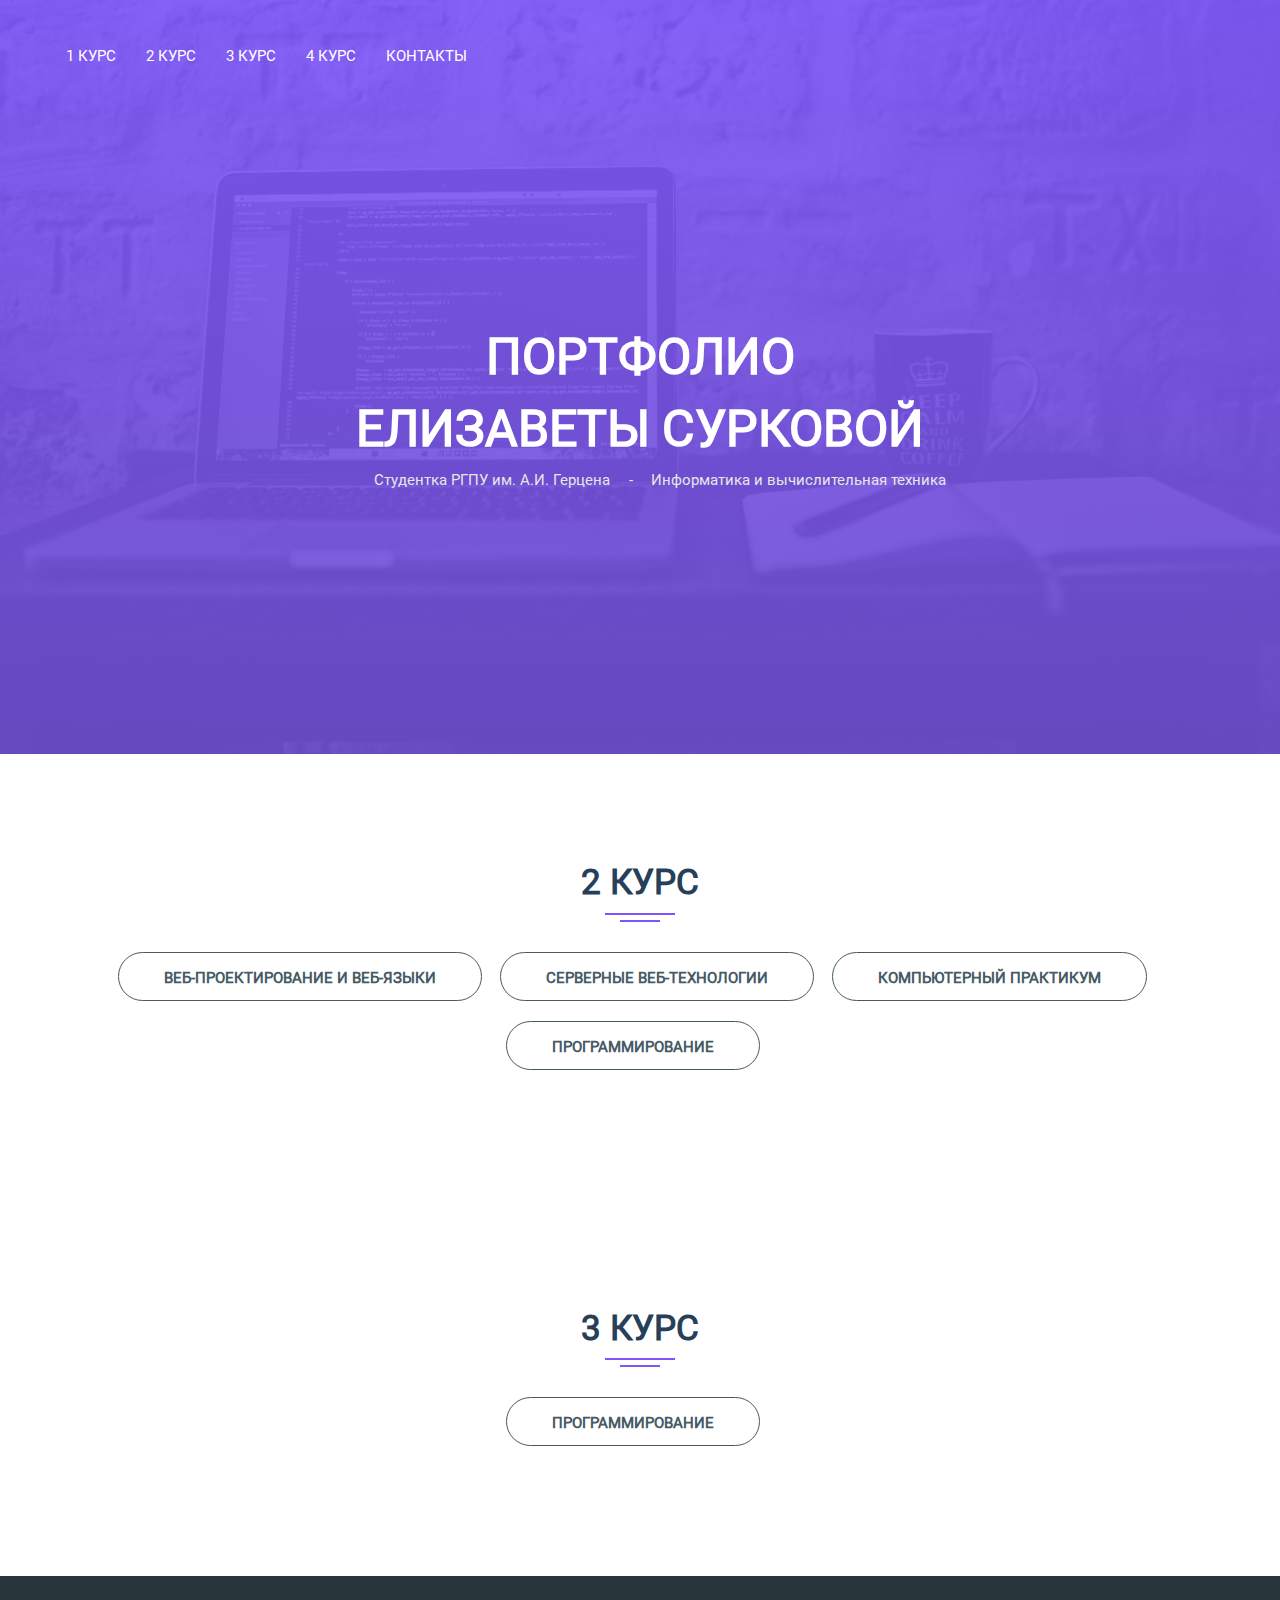
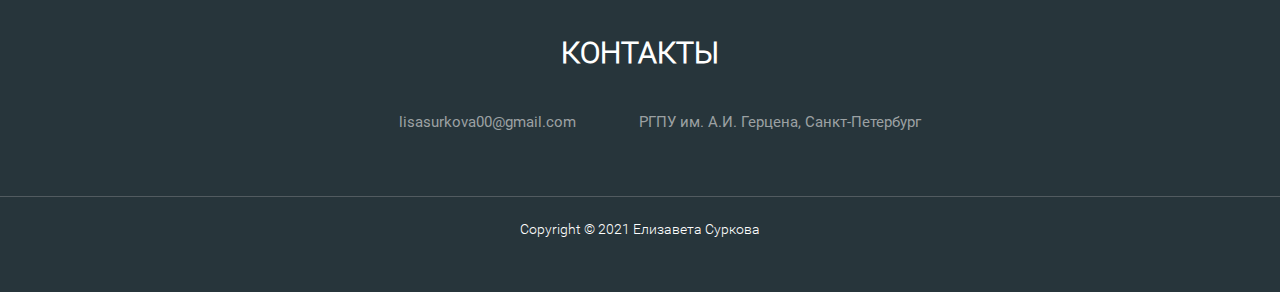
==== index.html @ 8cec67cb "Update index.html" ====
<!doctype html>
<html lang="ru">
<head>
  <meta charset="UTF-8">
  <title>Портфолио Сурковой Елизаветы</title>
  <link rel="shortcut icon" href="assets/images/logo.png" type="image/png">
<!--   <link rel="stylesheet" href="assets/fonts/flat-icon/flaticon.css"> -->
  <link rel="stylesheet" href="assets/bootstrap/css/bootstrap.min.css">
  <link rel="stylesheet" href="css/styles.css">
  <meta name="viewport" content="width=device-width, initial-scale=1">
  <meta name="description" content="Веб-портфолио студентки РГПУ им. А.И.Герцена ИВТ Сурковой Елизаветы">
  <!-- Yandex.Metrika counter -->
  <script type="text/javascript" >
    (function(m,e,t,r,i,k,a){m[i]=m[i]||function(){(m[i].a=m[i].a||[]).push(arguments)};
    m[i].l=1*new Date();k=e.createElement(t),a=e.getElementsByTagName(t)[0],k.async=1,k.src=r,a.parentNode.insertBefore(k,a)})
    (window, document, "script", "https://mc.yandex.ru/metrika/tag.js", "ym");

    ym(87094035, "init", {
        clickmap:true,
        trackLinks:true,
        accurateTrackBounce:true,
        webvisor:true
    });
  </script>
<noscript><div><img src="https://mc.yandex.ru/watch/87094035" style="position:absolute; left:-9999px;" alt="" /></div></noscript>
<!-- /Yandex.Metrika counter -->
</head>
<body>
<div id="content-wrapper">
  <header class="header header_bg">
    <div class="container">
      <nav class="navbar">
          <ul class="nav navbar-nav">
            <li><a href="#">1 КУРС</a></li>
            <li><a href="#course2">2 КУРС</a></li>
            <li><a href="#">3 КУРС</a></li>
	    <li><a href="#">4 КУРС</a></li>			
            <li><a href="#">КОНТАКТЫ</a></li> 
          </ul>
      </nav>
      <div class="header_content text-center">
        <span class="header_content_block">ПОРТФОЛИО</span>
        <h1 class="header_content_title">ЕЛИЗАВЕТЫ СУРКОВОЙ</h1>
        <ul class="header_content_sub-title">
          <li>Студентка РГПУ им. А.И. Герцена <span class="padding">&#45;</span></li>
          <li>Информатика и вычислительная техника</li>
        </ul>
      </div>
    </div>
  </header>

  <section class="portfolio">
    <div class="container">
      <div class="page-section">
        <h2 class="page-section_title" id="course2">2 КУРС</h2>
        <img class="page-section_title-style" src="assets/images/title-style.png" alt="">
        <div class="portfolio_button-group">
          <a class="button button_default" href="web-3sem">ВЕБ-ПРОЕКТИРОВАНИЕ И ВЕБ-ЯЗЫКИ</a>
          <a class="button button_default" href="web-4sem">СЕРВЕРНЫЕ ВЕБ-ТЕХНОЛОГИИ</a>
          <a class="button button_default" href="computer-practice">КОМПЬЮТЕРНЫЙ ПРАКТИКУМ</a>
	  <a class="button button_default" href="#">ПРОГРАММИРОВАНИЕ</a>
        </div>
      </div>
    </div>
  </section>
	
  <section class="portfolio">
    <div class="container">
      <div class="page-section">
        <h2 class="page-section_title" id="course2">3 КУРС</h2>
        <img class="page-section_title-style" src="assets/images/title-style.png" alt="">
        <div class="portfolio_button-group">
          <a class="button button_default" href="#">ПРОГРАММИРОВАНИЕ</a>
        </div>
      </div>
    </div>
  </section>

  <footer class="footer footer_bg">
    <div class="container text-center">
      <h1 class="footer_title">КОНТАКТЫ</h1>
      <ul class="footer_contact">
        <li>lisasurkova00@gmail.com</li>
        <li>РГПУ им. А.И. Герцена, Санкт-Петербург</li>
      </ul>
    </div>
    <hr style="border: 0;border-top: 1px solid #525B60;display:block;margin-top: 40px;">
    <div class="container text-center">
      <p class="footer_copyright">Copyright &copy; 2021 Елизавета Суркова</p>
    </div>
  </footer>
</div>
</body>
</html>
---- css/styles.css ----
@font-face {
  font-family: 'Roboto';
  font-style: normal;
  font-weight: 400;
  src: url(../assets/fonts/Roboto-Regular.ttf);
}

@font-face {
  font-family: 'Roboto-Light';
  font-style: normal;
  font-weight: 300;
  src: url(../assets/fonts/Roboto-Light.ttf);
}

body{
  font-family: "Roboto", sans-serif;
  line-height: 1.8;
  width: 100%;
  height: 100%;
  margin: 0px;
  padding: 0px;
  overflow-x: hidden;
}

.header_bg{
  background: url("../assets/images/header-background.jpg") no-repeat;
  background-size: cover;
  position: relative;
  z-index: 1;
}

.header_bg:after{
  content: '';
  position: absolute;
  left: 0;
  right: 0;
  top: 0;
  bottom: 0;
  background: -webkit-linear-gradient(90deg, rgba(108,76,206, .9) 0%, rgba(127,86,253, .9) 100%);
  z-index: -1;
}

.header_content{
  padding-top: 210px;
  padding-bottom: 250px;
}

.header_content_block{
  font-size: 50px;
  font-weight: bold;
  color: #fff;
}

.header_content_title{
  font-size: 50px;
  font-weight: bold;
  color: #fff;
  margin-top: 0;
}

.header_content_sub-title li{
  display: inline-block;
  font-size: 15px;
  color: #e6e6e6;
}

.header_content_sub-title .padding{
  padding-right: 15px;
  padding-left: 15px;
}

.navbar .navbar-nav > li > a, .navbar .navbar-nav > li > a:focus{
  background-color: transparent;
  color: #fff;
}

.nav li a{
  font-size: 15px;
  float: right;
}

.navbar{
  padding-top:30px;
}

.navbar-nav {
  margin: 0px -20px;
}

.page-section{
	margin-top: 110px;
	margin-bottom: 110px;
}

.page-section_title{
  font-size: 35px;
  color: #273f59;
  text-align: center;
  font-weight: bold;
}

.page-section_title-style{
  display: block;
  margin-right: auto;
  margin-left: auto;
  margin-bottom: 30px;
}

.button_default{
  color: #455a64;
  border: 1px solid #455a64;
  margin-right: 15px;
  padding: 12px 55px 12px 55px;
  font-weight: bold;
  border-radius: 30px;
  font-size: 15px;
}

.button_default:hover{
  background-color: #7F56FD;
  color: #fff;
  border: 1px solid #7F56FD;
}

.button_margin{
 display: inline-block;
 margin-top: 40px;
}

.portfolio .button{
  display: inline-block;
  padding: 12px 45px 8px 45px;
  margin-bottom: 20px;
}

.portfolio_button-group{
  text-align: center;
  margin-bottom: 60px;
}

.footer{
  padding-top: 40px;
  padding-bottom: 40px;
  background-color: #27353B;
}

.footer_title{
  font-size: 30px;
  color: #fff;
  font-family: Roboto-Light;
  font-weight: bold;
  margin-bottom: 40px;
}

.footer_contact li{
  display: inline-block;
  font-size: 15px;
  color: #9ca1a3;
  padding-right: 30px;
  padding-left: 30px;
  padding-bottom: 10px;
}

.footer_copyright{
  font-size: 14px;
  color: #fff;
  font-family: Roboto-Light;
}
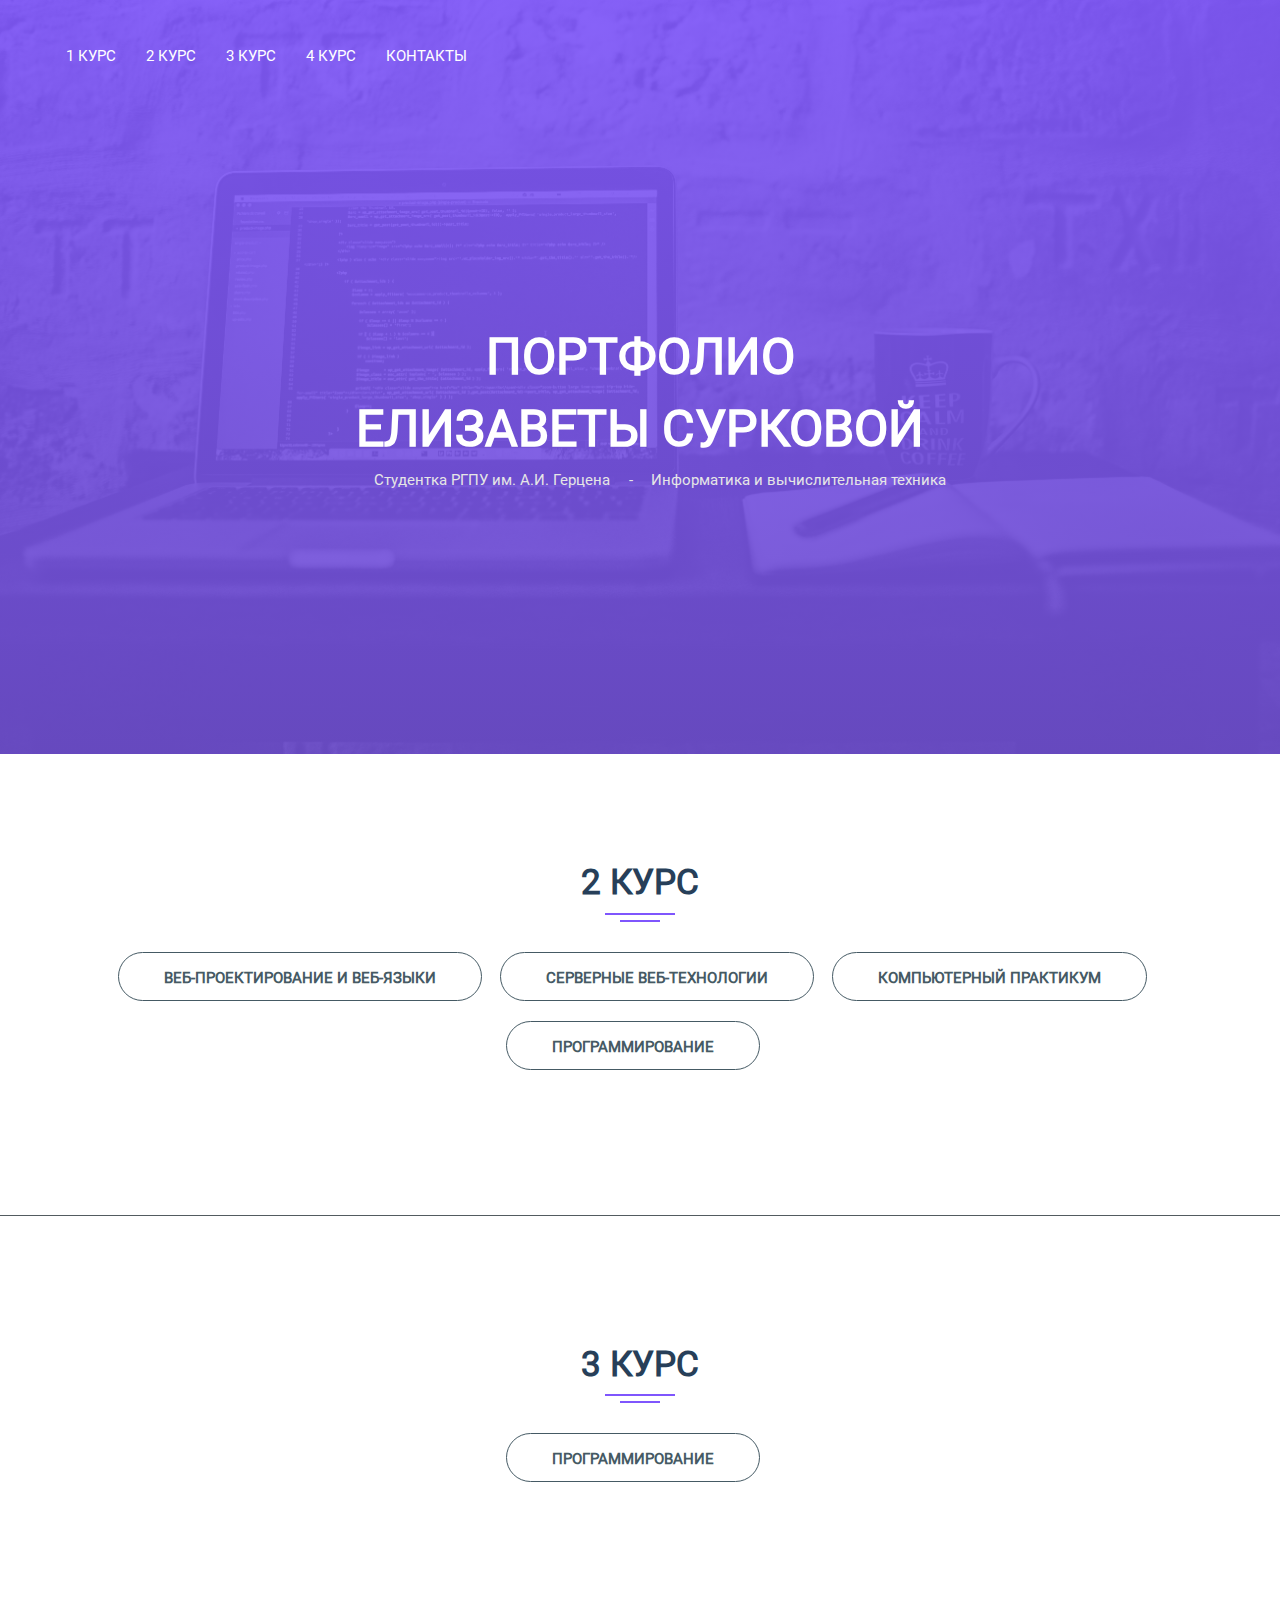
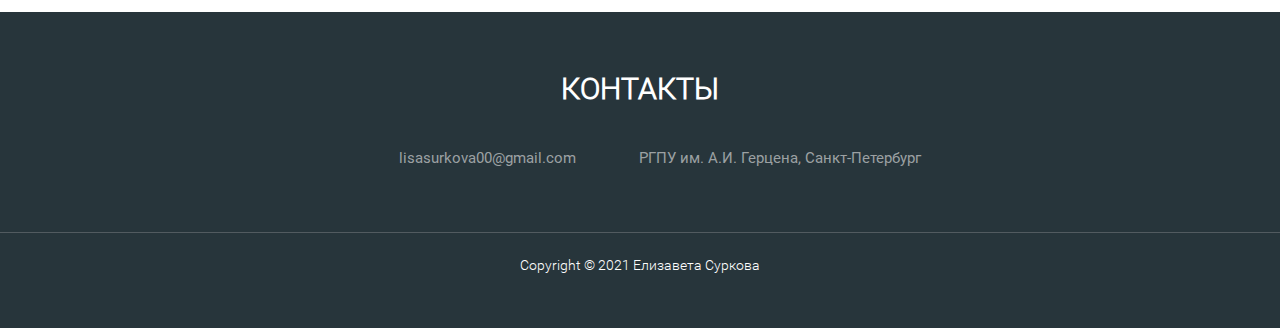
==== commit dc8fc9dd: "Update index.html" ====
--- a/index.html
+++ b/index.html
@@ -33,7 +33,7 @@
           <ul class="nav navbar-nav">
             <li><a href="#">1 КУРС</a></li>
             <li><a href="#course2">2 КУРС</a></li>
-            <li><a href="#">3 КУРС</a></li>
+            <li><a href="#course3">3 КУРС</a></li>
 	    <li><a href="#">4 КУРС</a></li>			
             <li><a href="#">КОНТАКТЫ</a></li> 
           </ul>
@@ -58,16 +58,16 @@
           <a class="button button_default" href="web-3sem">ВЕБ-ПРОЕКТИРОВАНИЕ И ВЕБ-ЯЗЫКИ</a>
           <a class="button button_default" href="web-4sem">СЕРВЕРНЫЕ ВЕБ-ТЕХНОЛОГИИ</a>
           <a class="button button_default" href="computer-practice">КОМПЬЮТЕРНЫЙ ПРАКТИКУМ</a>
-	  <a class="button button_default" href="#">ПРОГРАММИРОВАНИЕ</a>
+	  <a class="button button_default" href="programming/course2.html">ПРОГРАММИРОВАНИЕ</a>
         </div>
       </div>
     </div>
   </section>
-	
+  <hr style="border: 0;border-top: 1px solid #525B60;display:block;margin-top: 15px;">	
   <section class="portfolio">
     <div class="container">
       <div class="page-section">
-        <h2 class="page-section_title" id="course2">3 КУРС</h2>
+        <h2 class="page-section_title" id="course3">3 КУРС</h2>
         <img class="page-section_title-style" src="assets/images/title-style.png" alt="">
         <div class="portfolio_button-group">
           <a class="button button_default" href="#">ПРОГРАММИРОВАНИЕ</a>
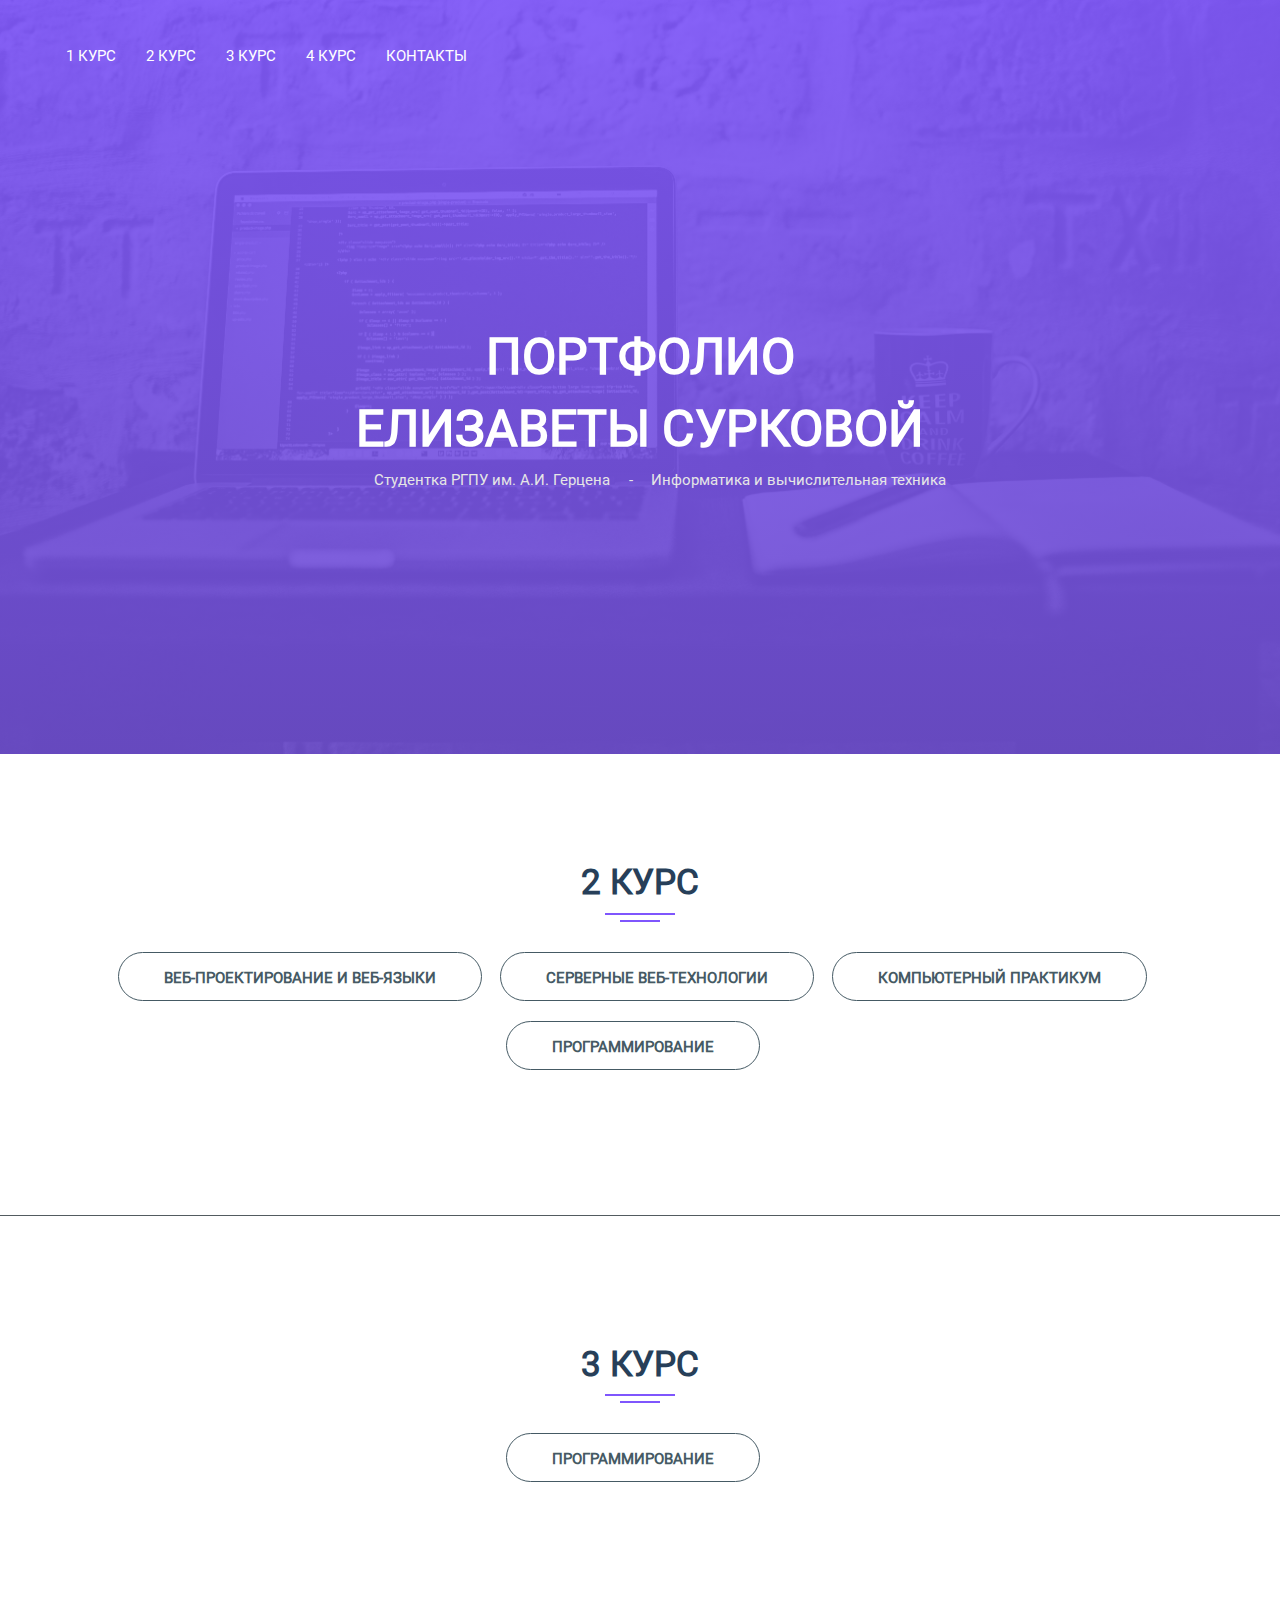
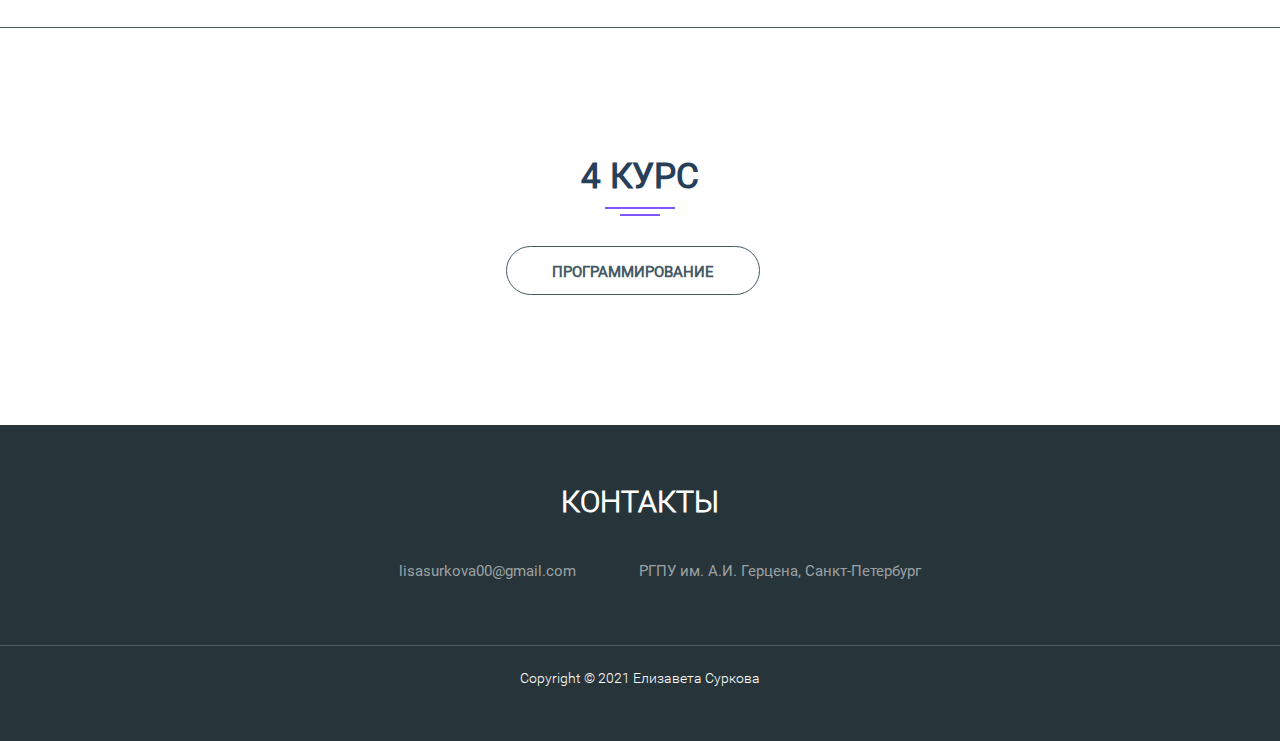
==== commit ea69b960: "Update index.html" ====
--- a/index.html
+++ b/index.html
@@ -34,7 +34,7 @@
             <li><a href="#">1 КУРС</a></li>
             <li><a href="#course2">2 КУРС</a></li>
             <li><a href="#course3">3 КУРС</a></li>
-	    <li><a href="#">4 КУРС</a></li>			
+	    <li><a href="#course4">4 КУРС</a></li>			
             <li><a href="#">КОНТАКТЫ</a></li> 
           </ul>
       </nav>
@@ -70,7 +70,19 @@
         <h2 class="page-section_title" id="course3">3 КУРС</h2>
         <img class="page-section_title-style" src="assets/images/title-style.png" alt="">
         <div class="portfolio_button-group">
-          <a class="button button_default" href="#">ПРОГРАММИРОВАНИЕ</a>
+          <a class="button button_default" href="programming/course3.html">ПРОГРАММИРОВАНИЕ</a>
+        </div>
+      </div>
+    </div>
+  </section>
+  <hr style="border: 0;border-top: 1px solid #525B60;display:block;margin-top: 15px;">	
+  <section class="portfolio">
+    <div class="container">
+      <div class="page-section">
+        <h2 class="page-section_title" id="course4">4 КУРС</h2>
+        <img class="page-section_title-style" src="assets/images/title-style.png" alt="">
+        <div class="portfolio_button-group">
+          <a class="button button_default" href="programming/sem7.md">ПРОГРАММИРОВАНИЕ</a>
         </div>
       </div>
     </div>
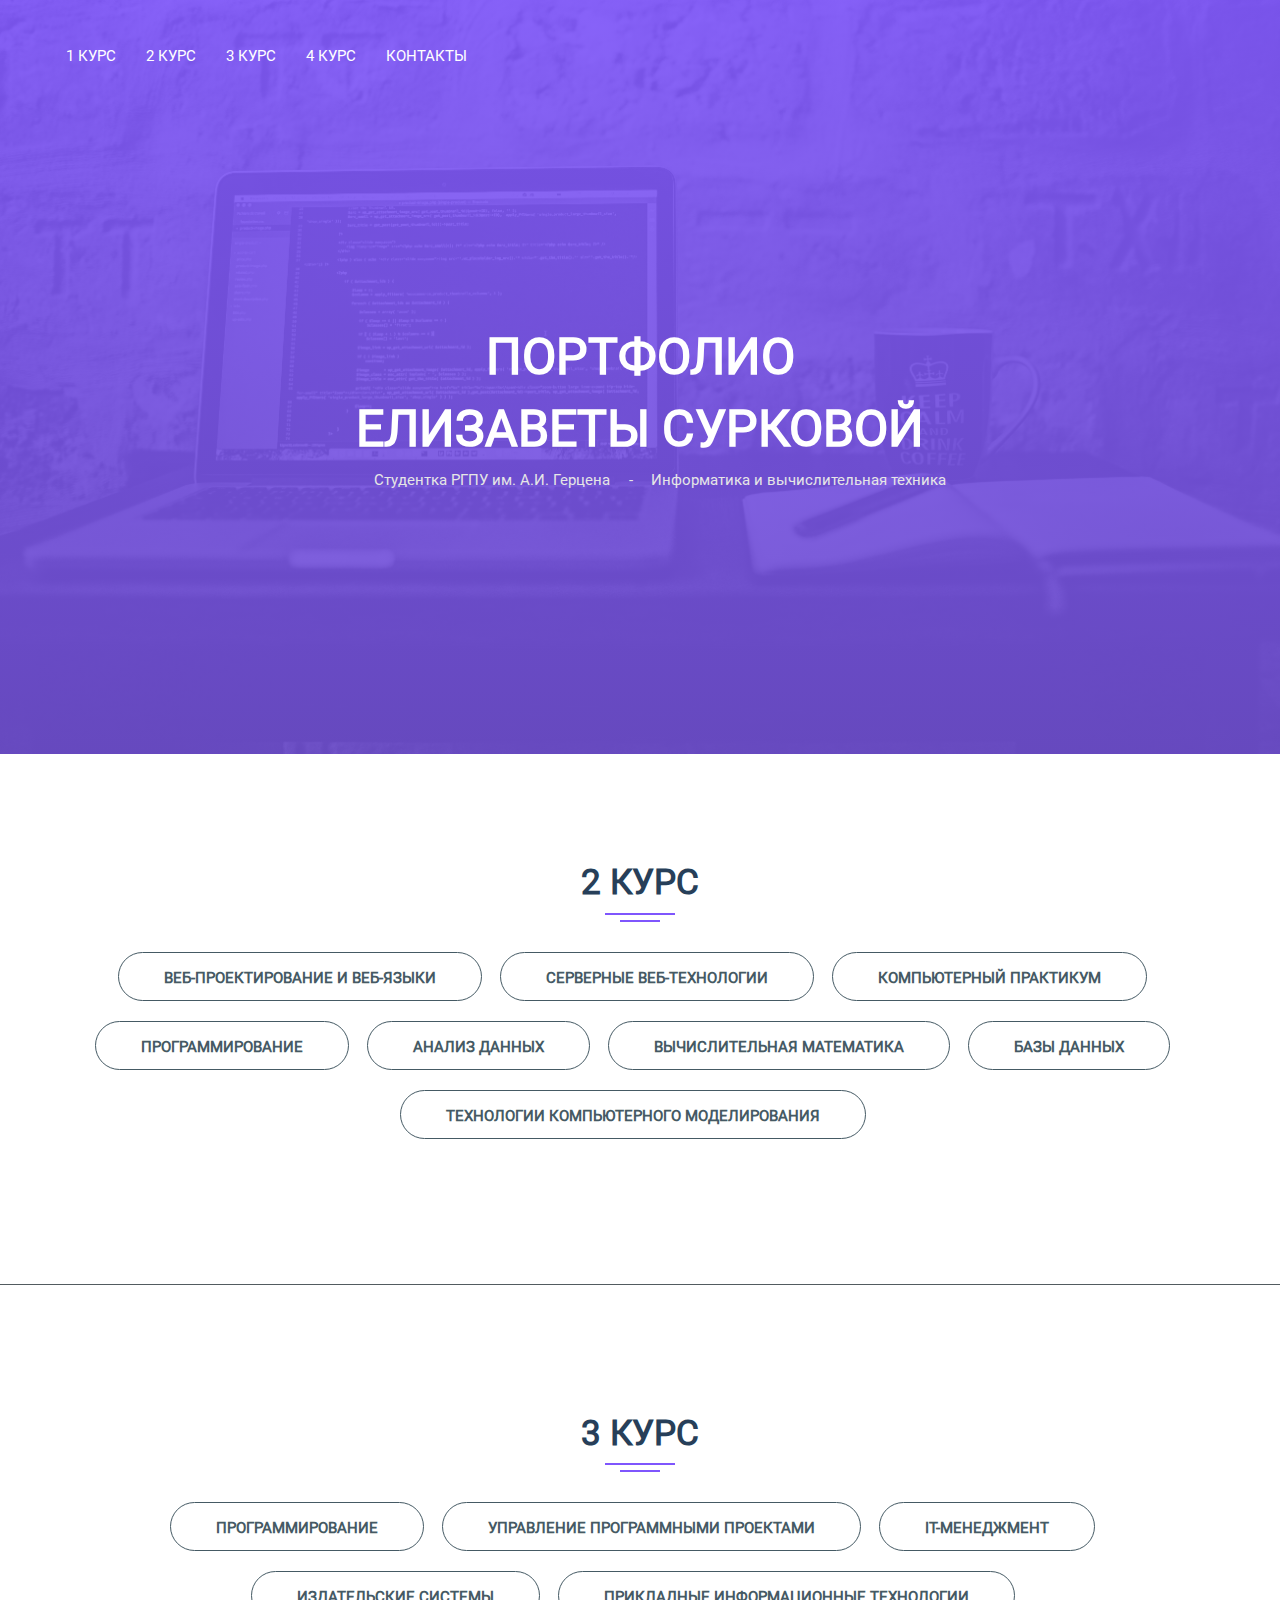
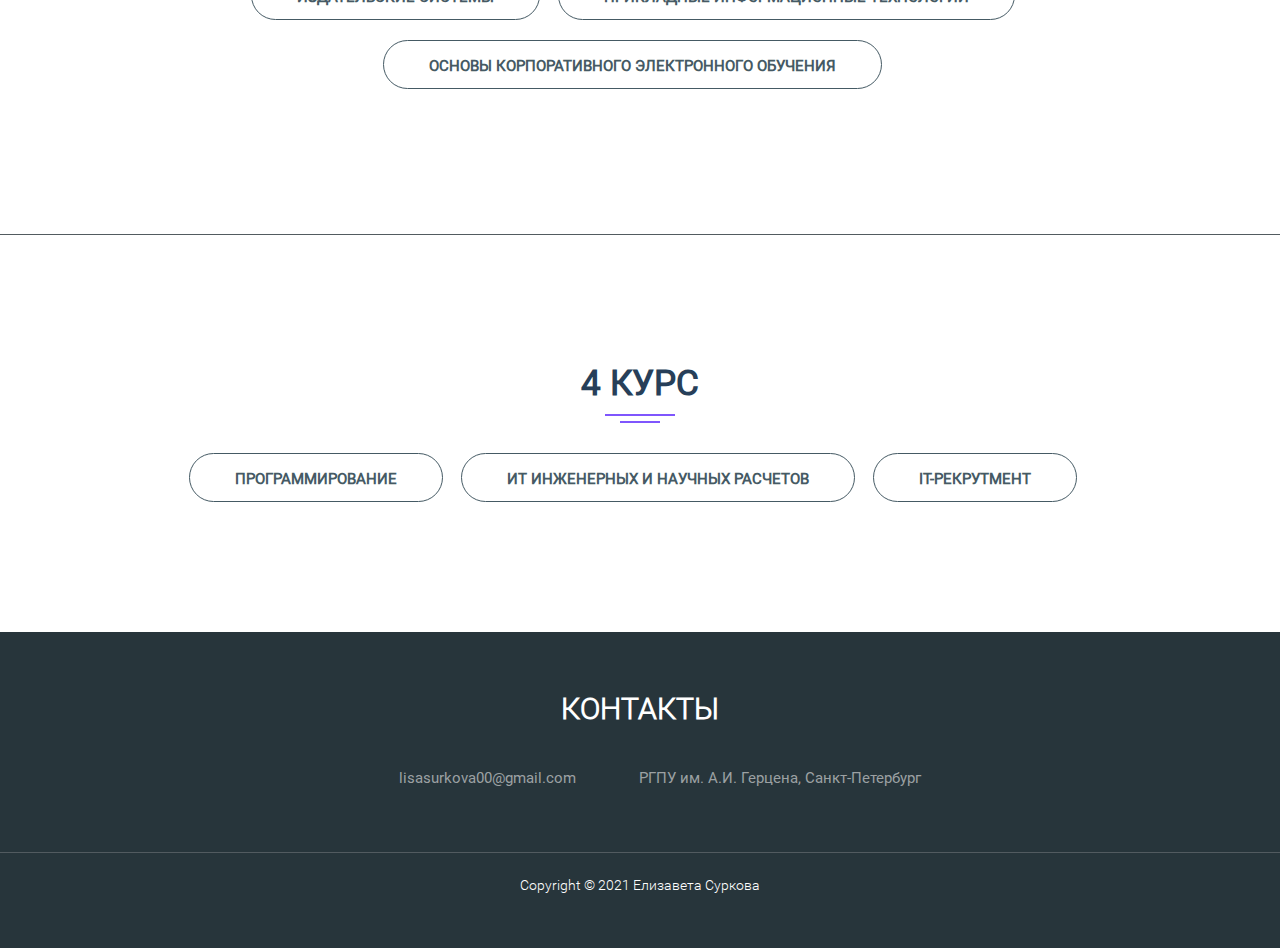
==== commit 31432bef: "Update index.html" ====
--- a/index.html
+++ b/index.html
@@ -59,6 +59,10 @@
           <a class="button button_default" href="web-4sem">СЕРВЕРНЫЕ ВЕБ-ТЕХНОЛОГИИ</a>
           <a class="button button_default" href="computer-practice">КОМПЬЮТЕРНЫЙ ПРАКТИКУМ</a>
 	  <a class="button button_default" href="programming/course2.html">ПРОГРАММИРОВАНИЕ</a>
+	  <a class="button button_default" href="https://drive.google.com/drive/folders/1mO2E6y8NS7lD_vcU6DrBQY6LWfaiAQRa?usp=sharing" target="_blank">АНАЛИЗ ДАННЫХ</a>
+	  <a class="button button_default" href="https://drive.google.com/drive/folders/1Zf7H33xlF9X4zVItHclytkuKwOfMLGhK?usp=sharing" target="_blank">ВЫЧИСЛИТЕЛЬНАЯ МАТЕМАТИКА</a>
+	  <a class="button button_default" href="https://drive.google.com/drive/folders/182w_E8RdgGsU-XXGfYrztzMF8gl36iI7?usp=sharing" target="_blank">БАЗЫ ДАННЫХ</a>
+	  <a class="button button_default" href="https://drive.google.com/drive/folders/1Ywlcm70RoGsfpxbhzD-zTA_FXNopwG9Z?usp=sharing" target="_blank">ТЕХНОЛОГИИ КОМПЬЮТЕРНОГО МОДЕЛИРОВАНИЯ</a>
         </div>
       </div>
     </div>
@@ -71,6 +75,11 @@
         <img class="page-section_title-style" src="assets/images/title-style.png" alt="">
         <div class="portfolio_button-group">
           <a class="button button_default" href="programming/course3.html">ПРОГРАММИРОВАНИЕ</a>
+	  <a class="button button_default" href="https://drive.google.com/drive/folders/1qu3uxfqnuKtKO6NyL1EDpFKO2fSPUZXF?usp=sharing" target="_blank">УПРАВЛЕНИЕ ПРОГРАММНЫМИ ПРОЕКТАМИ</a>
+	  <a class="button button_default" href="https://drive.google.com/drive/folders/1rE3MUPfbLMYKl8hNm5ZTirT7PSlpW0FI?usp=sharing" target="_blank">IT-МЕНЕДЖМЕНТ</a>
+          <a class="button button_default" href="https://drive.google.com/drive/folders/1ogyOe-5Mwfu_mYBOWBsCUm_hyaX6wwq2?usp=sharing" target="_blank">ИЗДАТЕЛЬСКИЕ СИСТЕМЫ</a>
+	  <a class="button button_default" href="https://drive.google.com/drive/folders/1fOHRlbr6jKuBQqVTJun6g-dVXiHnNba1?usp=sharing" target="_blank">ПРИКЛАДНЫЕ ИНФОРМАЦИОННЫЕ ТЕХНОЛОГИИ</a>
+	  <a class="button button_default" href="https://drive.google.com/drive/folders/1WPar9Fx768IpRU-DjC4d9cAs391cia5L?usp=sharing" target="_blank">ОСНОВЫ КОРПОРАТИВНОГО ЭЛЕКТРОННОГО ОБУЧЕНИЯ</a>
         </div>
       </div>
     </div>
@@ -82,7 +91,9 @@
         <h2 class="page-section_title" id="course4">4 КУРС</h2>
         <img class="page-section_title-style" src="assets/images/title-style.png" alt="">
         <div class="portfolio_button-group">
-          <a class="button button_default" href="programming/sem7.md">ПРОГРАММИРОВАНИЕ</a>
+          <a class="button button_default" href="programming/sem7">ПРОГРАММИРОВАНИЕ</a>
+	  <a class="button button_default" href="https://drive.google.com/drive/folders/1UqCEOUdpQfSumpqeYghZ0q69sH9wuyHL?usp=sharing" target="_blank">ИТ ИНЖЕНЕРНЫХ И НАУЧНЫХ РАСЧЕТОВ</a>
+	  <a class="button button_default" href="https://drive.google.com/drive/folders/1iYhIAr0kKWz7oVVe1MZ31Ombsf72sgM1?usp=sharing" target="_blank">IT-РЕКРУТМЕНТ</a>
         </div>
       </div>
     </div>
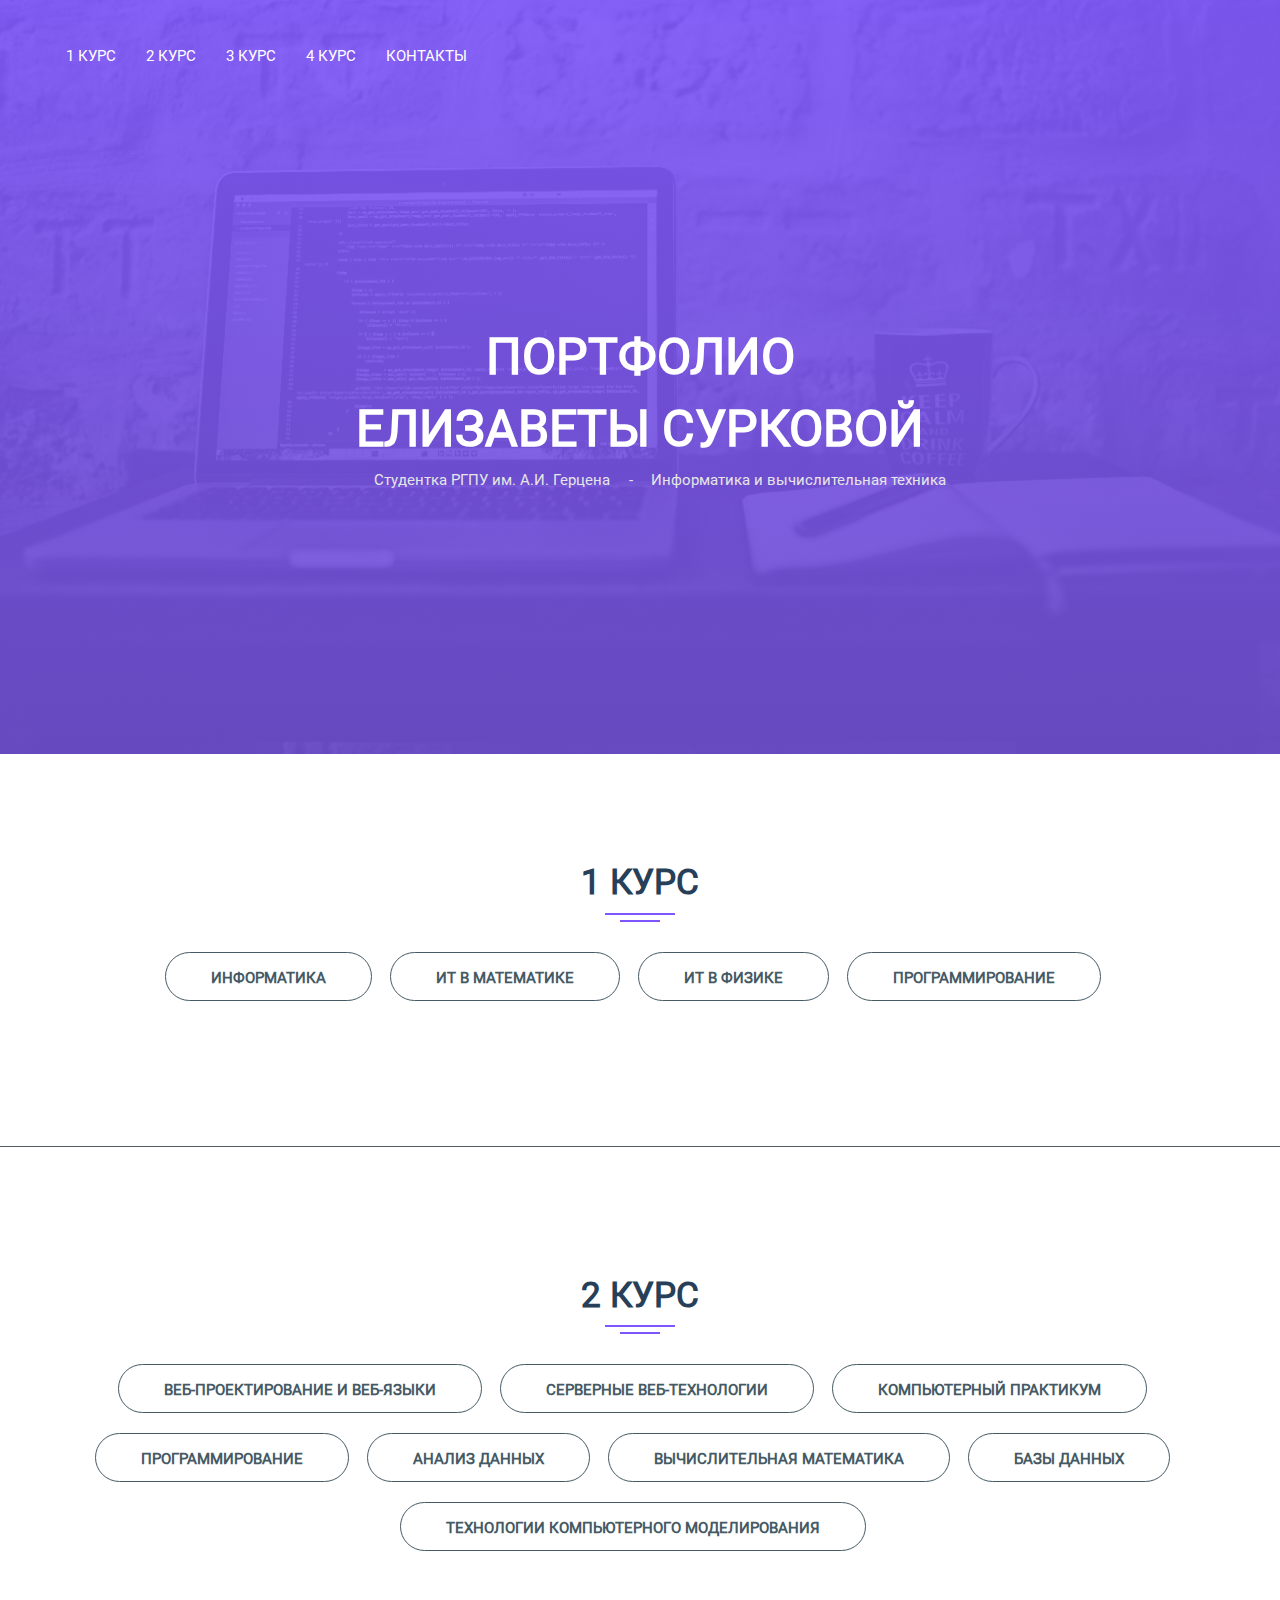
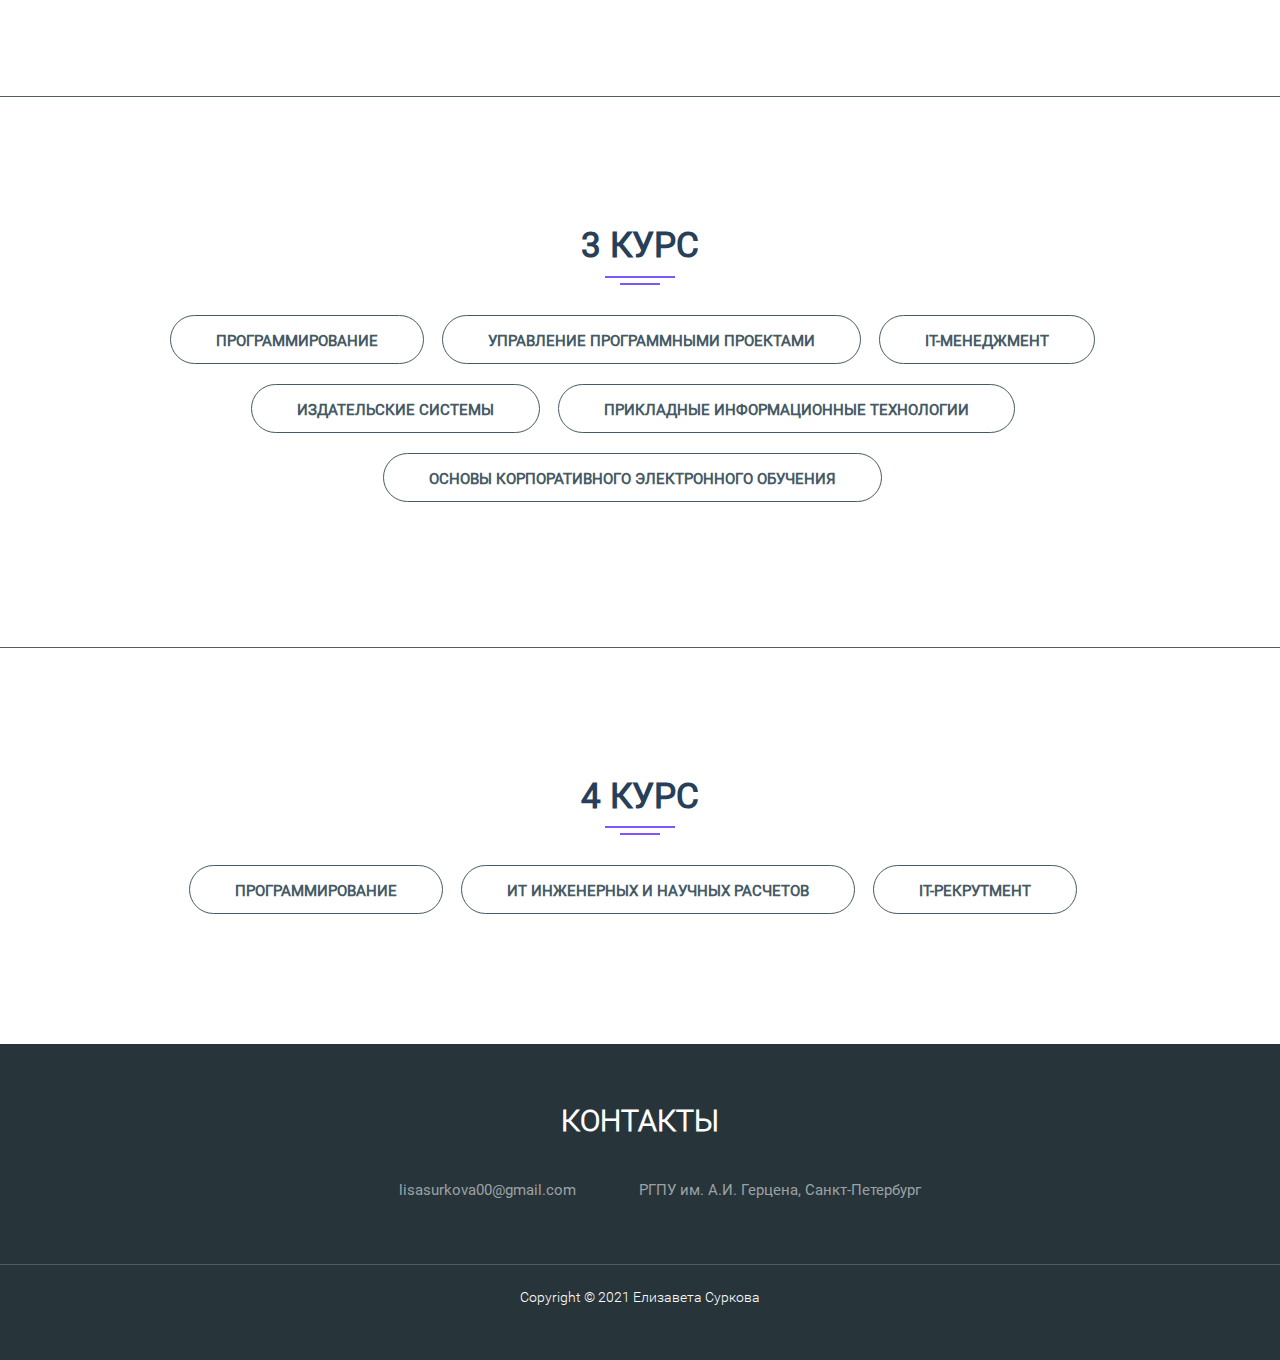
==== commit 090e06b3: "Update index.html" ====
--- a/index.html
+++ b/index.html
@@ -31,7 +31,7 @@
     <div class="container">
       <nav class="navbar">
           <ul class="nav navbar-nav">
-            <li><a href="#">1 КУРС</a></li>
+            <li><a href="#course1">1 КУРС</a></li>
             <li><a href="#course2">2 КУРС</a></li>
             <li><a href="#course3">3 КУРС</a></li>
 	    <li><a href="#course4">4 КУРС</a></li>			
@@ -49,6 +49,21 @@
     </div>
   </header>
 
+  <section class="portfolio">
+    <div class="container">
+      <div class="page-section">
+        <h2 class="page-section_title" id="course1">1 КУРС</h2>
+        <img class="page-section_title-style" src="assets/images/title-style.png" alt="">
+        <div class="portfolio_button-group">
+	  <a class="button button_default" href="https://drive.google.com/drive/folders/18_H_ExUfjiiJddYMmKLtt3i2qzNxNPpx?usp=sharing" target="_blank">ИНФОРМАТИКА</a>
+	  <a class="button button_default" href="https://drive.google.com/drive/folders/12-C945iHpk00btXM4lbbMRcPl9EenhQc?usp=sharing" target="_blank">ИТ В МАТЕМАТИКЕ</a>
+	  <a class="button button_default" href="https://drive.google.com/drive/folders/1h5IWVzevqc0sX83QH_lr80Sl7sBqAiMx?usp=sharing" target="_blank">ИТ В ФИЗИКЕ</a>
+	  <a class="button button_default" href="https://drive.google.com/drive/folders/1oR7Iw0B9FHIginfky8YvPA504O90SEyN?usp=sharing" target="_blank">ПРОГРАММИРОВАНИЕ</a>
+        </div>
+      </div>
+    </div>
+  </section>
+  <hr style="border: 0;border-top: 1px solid #525B60;display:block;margin-top: 15px;">
   <section class="portfolio">
     <div class="container">
       <div class="page-section">
